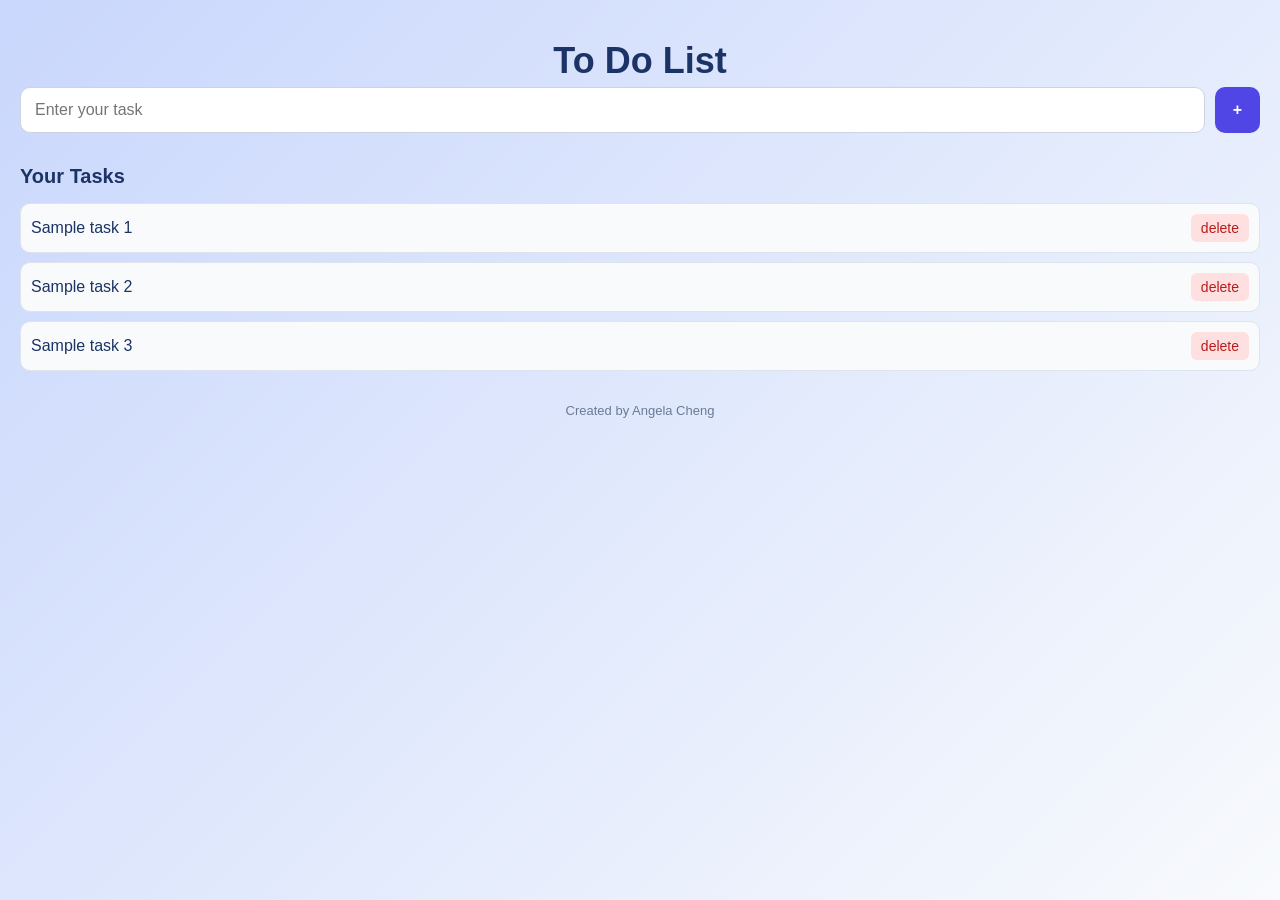
==== index.html @ 1cdaa7b2 "Update: update index.html and logo" ====
<!DOCTYPE html>
<html lang="en">
<head>
    <meta charset="UTF-8">
    <meta name="viewport" content="width=device-width, initial-scale=1.0">
    <title>To Do List</title>
    <link rel="stylesheet" href="style.css">
    <script src="script.js" defer></script>
</head>
<body>
    <main class="to-do-container">

        <!-- Create header for to-do list -->
        <header>
            <h1>To Do List</h1>
        </header>

        <!-- Create form for adding tasks -->
        <form class="task-form">
            <input type="text" id="task-input" placeholder="Enter your task" required>
            <button type="button" class="add-button">
                + 
            </button>
        </form>

        <!-- Create section for displaying tasks -->
        <section class="task-section">

            <h2>Your Tasks</h2>

            <ul class="task-list">
                <li class="task-item">
                    <span class="task-text">Sample task 1</span>
                    <button type="button" class="delete-button">
                        delete
                    </button>
                </li>

                <li class="task-item">
                    <span class="task-text">Sample task 2</span>
                    <button type="button" class="delete-button">
                        delete
                    </button>
                </li>

                <li class="task-item">
                    <span class="task-text">Sample task 3</span>
                    <button type="button" class="delete-button">
                        delete
                    </button>
                </li>
            </ul>

            <!-- Create footer for to-do list -->
            <footer class="to-do-footer">
                <p>Created by Angela Cheng</p>
            </footer>

        </section>
    </main>
</body>
</html>
---- style.css ----
/* 1. Basic settings */
* {
    box-sizing: border-box;
}

body {
    margin: 0;
    min-height: 100vh;
    padding: 40px 20px;
    font-family: -apple-system, BlinkMacSystemFont, "Segoe UI", sans-serif;
    background: linear-gradient(135deg, #c9d7fc, hsl(210, 40%, 98%));
    color: #1c3365;
}

/* 2. Main container */
.container {
    width: 100%;
    max-width: 550px;
    margin: 40px auto;
    padding: 32px;
    background-color: #ffffff;
    border: 1px solid #e2e8f0;
    border-radius: 20px;
    box-shadow: 0 16px 40px rgba(30, 41, 59, 0.09);
}

/* 3. Header */
.eyebrow {
    margin: 0 0 10px;
    color: #6366f1;
    font-size: 12px;
    font-weight: 700;
    letter-spacing: 2px;
}

h1 {
    margin: 0;
    font-size: clamp(28px, 6vw, 36px);
    text-align: center;
}

/* 4. Input form */
.task-form {
    display: flex;
    gap: 10px;
    margin-top: 5px;
    margin-bottom: 32px;
}

#task-input {
    flex: 1;
    min-width: 0;
    padding: 13px 14px;
    border: 1px solid #cbd5e1;
    border-radius: 10px;
    font: inherit;
}

#task-input:focus {
    outline: 2px solid #a5b4fc;
    border-color: #6366f1;
}

/* 5. Add button */
.add-button {
    padding: 12px 18px;
    border: none;
    border-radius: 10px;
    background: #4f46e5;
    color: white;
    font: inherit;
    font-weight: 600;
    cursor: pointer;
}

.add-button:hover {
    background: #4336d4;
}

/* 6. Header task list */
.task-section h2 {
    margin: 0 0 15px;
    font-size: 20px;
}

/* 7. Task list and task items */
.task-list {
    display: flex;
    flex-direction: column;
    gap: 9px;
    margin: 0;
    padding: 0;
    list-style: none;
}

.task-item {
    display: flex;
    align-items: center;
    justify-content: space-between;
    gap: 10px;
    padding: 10px;
    border: 1px solid #dee4ec;
    border-radius: 10px;
    background-color: #f8fafc;
    overflow-wrap: anywhere;
}

/* 8. Delete button */
.delete-button {
    flex-shrink: 0;
    padding: 6px 10px;
    border: none;
    border-radius: 6px;
    background: #ffe0e0;
    color: #b91c1c;
    font: inherit;
    font-size: 14px;
    cursor: pointer;
}

.delete-button:hover {
    background: #fec8c8;
}

/* 9. Footer */
.to-do-footer {
    margin-top: 32px;
    font-size: 13px;
    color: #6a7b94;
    text-align: center;
}
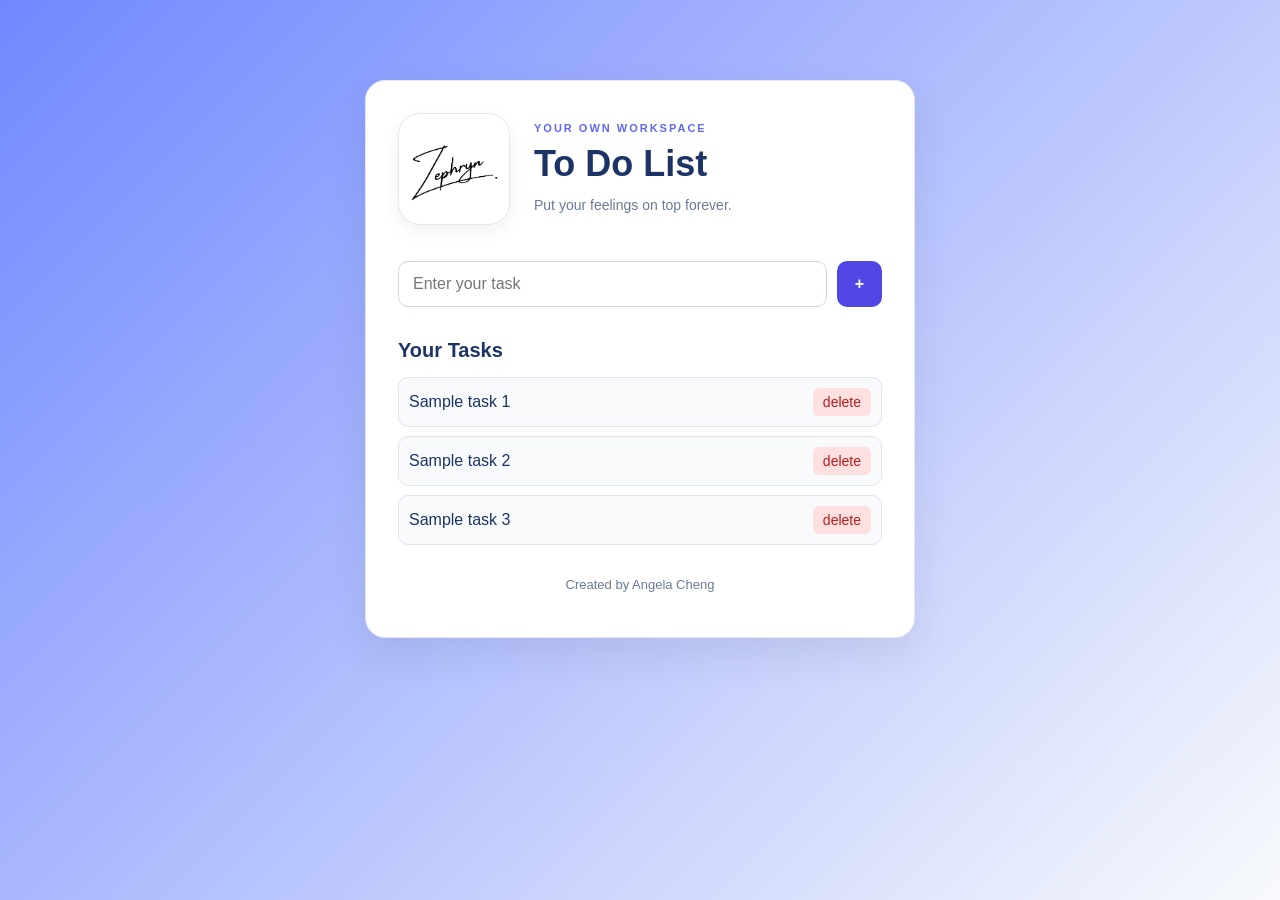
==== commit a8991033: "Update: change typesetting and fix problems" ====
--- a/index.html
+++ b/index.html
@@ -9,10 +9,18 @@
 </head>
 <body>
     <main class="to-do-container">
+                
+        <!-- Create header for to-do list -->
+        <header class="page-header">
+            <img src="assets/Logo.jpg" alt="My Logo" class="logo">
 
-        <!-- Create header for to-do list -->
-        <header>
-            <h1>To Do List</h1>
+            <div class="header-content">
+                <p class="header-eyebrow">YOUR OWN WORKSPACE</p>
+                <h1>To Do List</h1>
+                <p class="header-subtitle">
+                    Put your feelings on top forever.
+                </p>
+            </div>
         </header>
 
         <!-- Create form for adding tasks -->
--- a/style.css
+++ b/style.css
@@ -8,12 +8,12 @@
     min-height: 100vh;
     padding: 40px 20px;
     font-family: -apple-system, BlinkMacSystemFont, "Segoe UI", sans-serif;
-    background: linear-gradient(135deg, #c9d7fc, hsl(210, 40%, 98%));
+    background: linear-gradient(135deg, #7088ff, hsl(210, 40%, 98%));
     color: #1c3365;
 }
 
 /* 2. Main container */
-.container {
+.to-do-container {
     width: 100%;
     max-width: 550px;
     margin: 40px auto;
@@ -37,6 +37,86 @@
     margin: 0;
     font-size: clamp(28px, 6vw, 36px);
     text-align: center;
+}
+
+
+/* 3. Header and Logo */
+.page-header {
+    display: flex;
+    align-items: center;
+    justify-content: center;
+    gap: 24px;
+    width: 100%;
+    margin-bottom: 36px;
+}
+
+.logo {
+    width: 112px;
+    height: 112px;
+    flex-shrink: 0;
+    display: block;
+    object-fit: contain;
+    padding: 8px;
+    background-color: #ffffff;
+    border: 1px solid #e2e8f0;
+    border-radius: 22px;
+    box-shadow: 0 6px 18px rgba(30, 41, 59, 0.06);
+}
+
+.header-content {
+    flex: 1;
+    min-width: 0;
+}
+
+.header-eyebrow {
+    margin: 0 0 8px;
+    color: #6366f1;
+    font-size: 11px;
+    font-weight: 700;
+    letter-spacing: 2px;
+}
+
+.header-content h1 {
+    margin: 0;
+    color: #1c3365;
+    font-size: clamp(28px, 5vw, 36px);
+    line-height: 1.2;
+    text-align: left;
+}
+
+.header-subtitle {
+    margin: 10px 0 0;
+    color: #6a7b94;
+    font-size: 14px;
+    line-height: 1.5;
+}
+
+@media (max-width: 480px) {
+    .page-header {
+        gap: 14px;
+        margin-bottom: 30px;
+    }
+
+    .logo {
+        width: 84px;
+        height: 84px;
+        padding: 6px;
+        border-radius: 16px;
+    }
+
+    .header-eyebrow {
+        font-size: 9px;
+        letter-spacing: 1px;
+    }
+
+    .header-content h1 {
+        font-size: 26px;
+    }
+
+    .header-subtitle {
+        margin-top: 6px;
+        font-size: 12px;
+    }
 }
 
 /* 4. Input form */
@@ -129,4 +209,3 @@
     color: #6a7b94;
     text-align: center;
 }
-
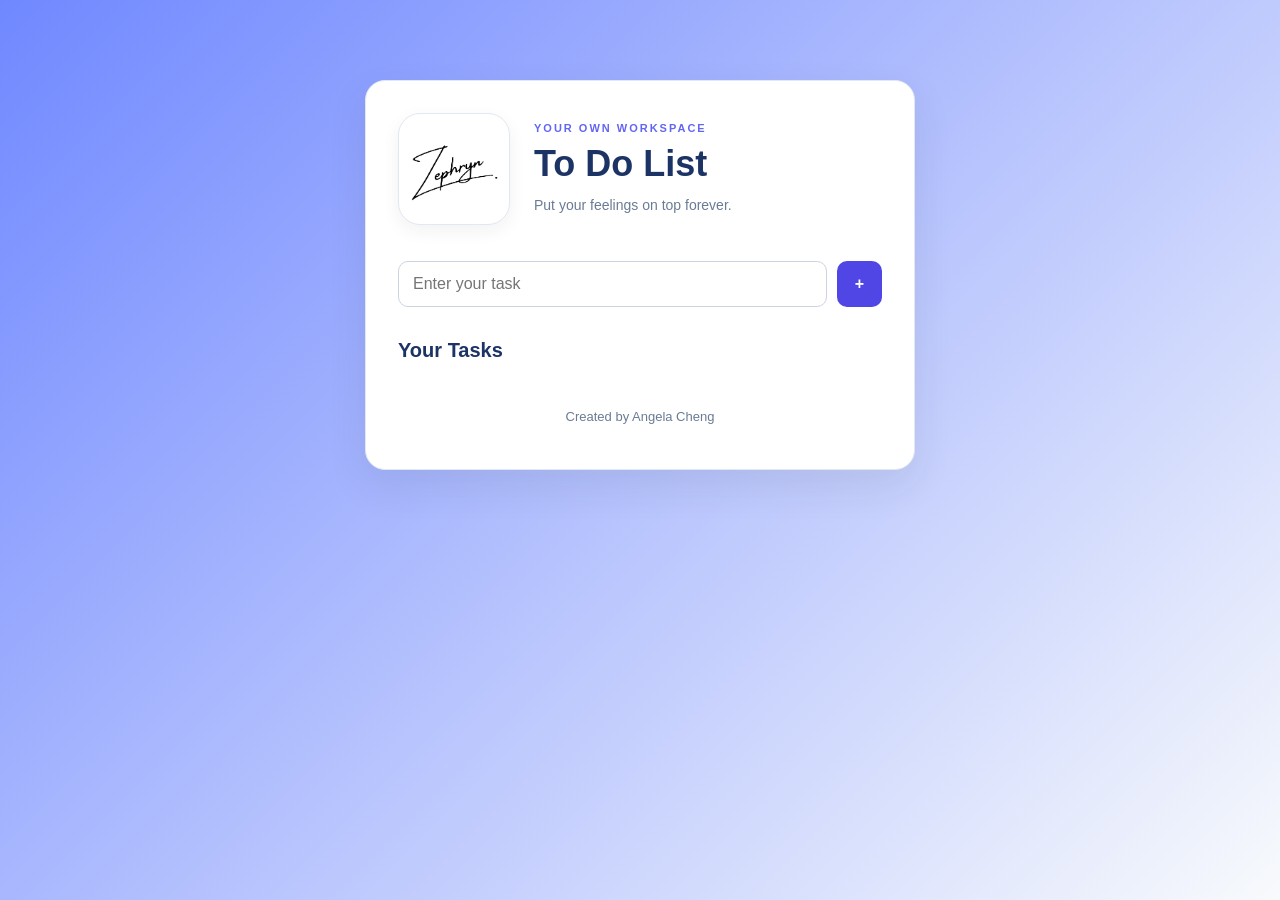
==== commit 42877564: "update: delete sample task" ====
--- a/index.html
+++ b/index.html
@@ -37,26 +37,7 @@
             <h2>Your Tasks</h2>
 
             <ul class="task-list">
-                <li class="task-item">
-                    <span class="task-text">Sample task 1</span>
-                    <button type="button" class="delete-button">
-                        delete
-                    </button>
-                </li>
-
-                <li class="task-item">
-                    <span class="task-text">Sample task 2</span>
-                    <button type="button" class="delete-button">
-                        delete
-                    </button>
-                </li>
-
-                <li class="task-item">
-                    <span class="task-text">Sample task 3</span>
-                    <button type="button" class="delete-button">
-                        delete
-                    </button>
-                </li>
+                <!-- Here goes the to-do list cards-->
             </ul>
 
             <!-- Create footer for to-do list -->
